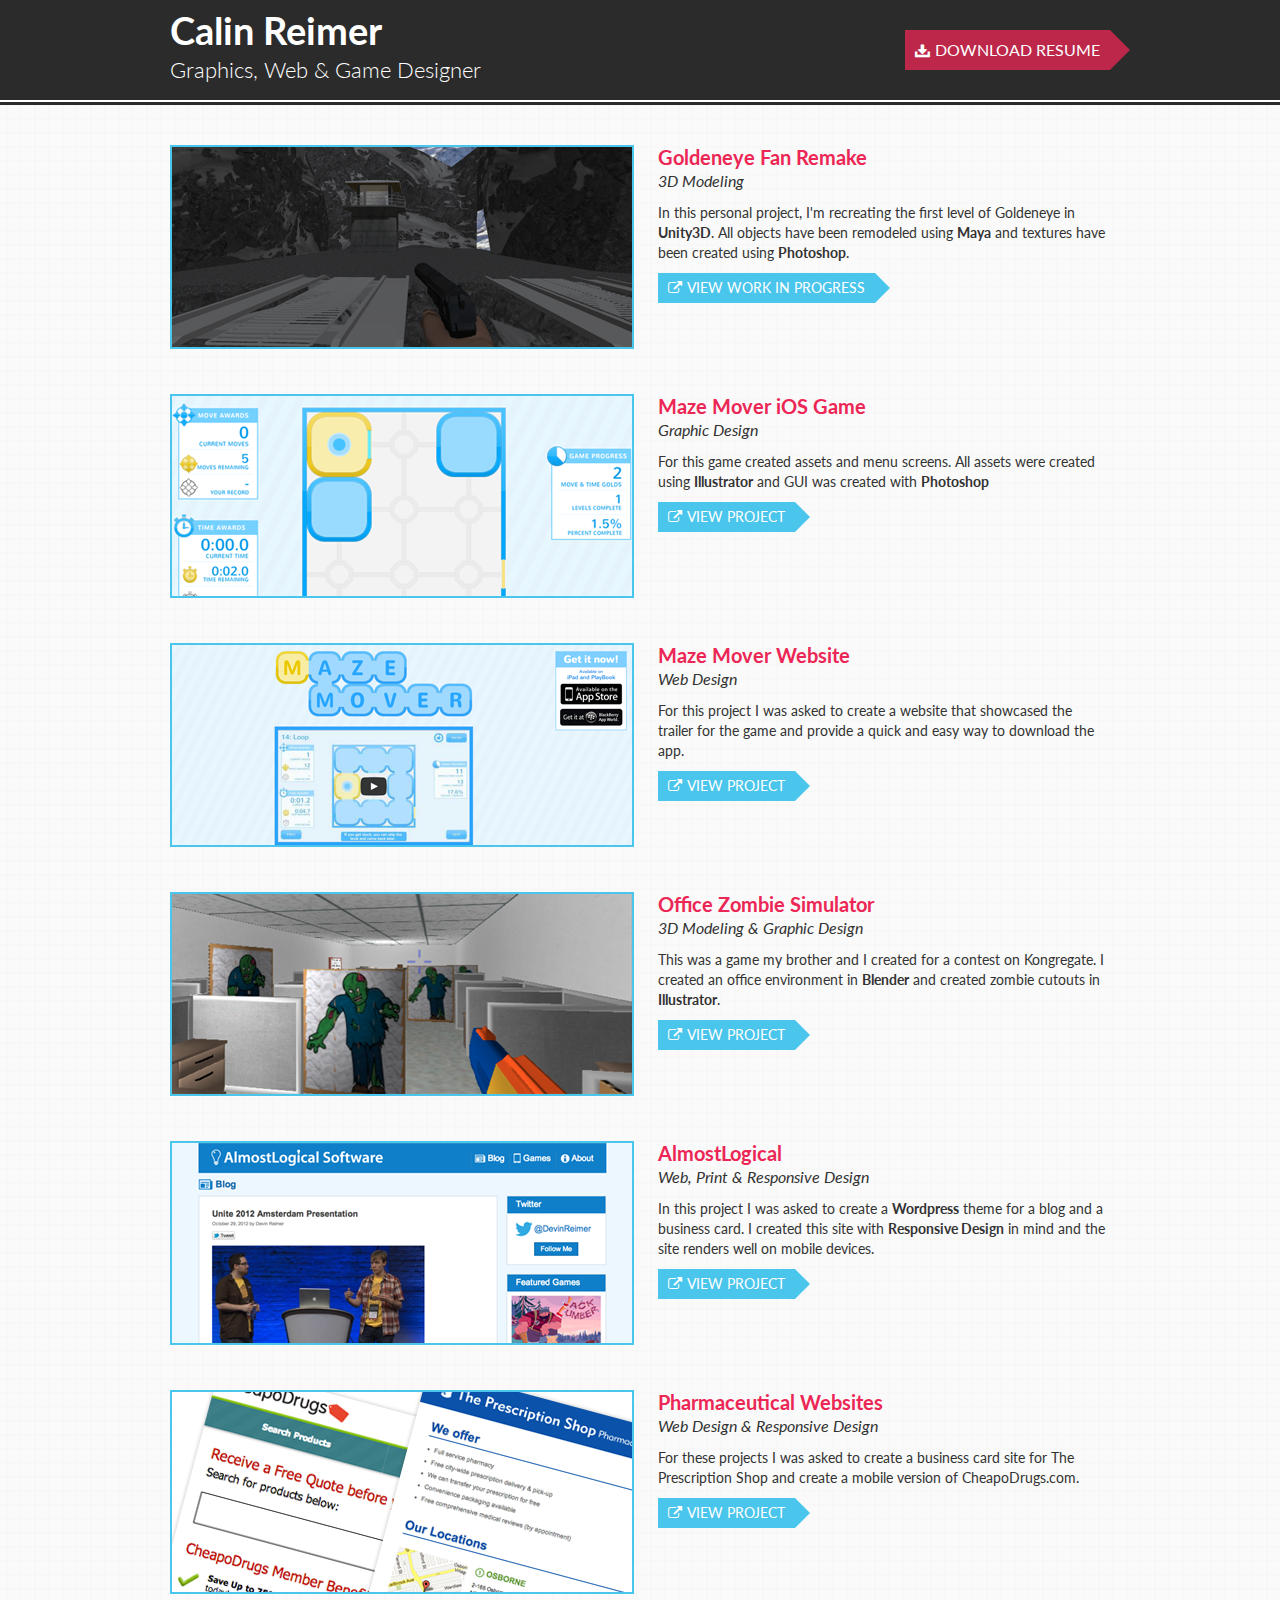
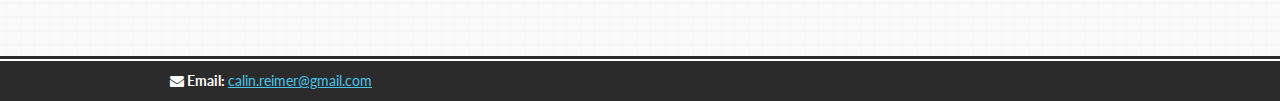
==== index.html @ 24fc8ac5 "creates website" ====
<!DOCTYPE html>
<html>
	<head>
		<title>Calin Reimer - Portfolio</title>
		<link href='http://fonts.googleapis.com/css?family=Lato:300,400,700,400italic' rel='stylesheet' type='text/css'>
		<link rel="stylesheet" type="text/css" href="css/font-awesome.min.css">
		<link rel="stylesheet" type="text/css" href="css/style.css">
		<meta name="viewport" content="width=device-width; initial-scale=1.0;">
	</head>
	<body>
		<div id="header">
			<div class="container clearfix">
				<div class="logo">
					<h1><a href="index.html">Calin Reimer</a></h1>
					<h2>Graphics, Web &amp; Game Designer</h2>
				</div>
				<a href="pdf/resume.pdf" class="button big"><i class="icon-download-alt"></i>Download Resume</a>
			</div>
		</div>

		<div class="container">
			<div class="project">
				<a href="goldeneye/index.html"><img src="images/goldeneye-wip.png" alt="Goldeneye Fan Remake" class="project-image"/></a>
				<div class="content">
					<h3><a href="goldeneye/index.html">Goldeneye Fan Remake</a></h3>
					<h4>3D Modeling</h4>
					<p>In this personal project, I'm recreating the first level of Goldeneye in <strong>Unity3D</strong>. All objects have been remodeled using <strong>Maya</strong> and textures have been created using <strong>Photoshop</strong>.</p>
					<a href="goldeneye/index.html" class="button"><i class="icon-external-link"></i>View Work In Progress</a>
				</div>
			</div>
			<div class="project">
				<a href="mazemover-ios/index.html"><img src="images/maze-mover.png" alt="Maze Mover iOS Game" class="project-image"/></a>
				<div class="content">
					<h3><a href="mazemover-ios/index.html">Maze Mover iOS Game</a></h3>
					<h4>Graphic Design</h4>
					<p>For this game created assets and menu screens. All assets were created using <strong>Illustrator</strong> and GUI was created with <strong>Photoshop</strong></p>
					<a href="mazemover-ios/index.html" class="button"><i class="icon-external-link"></i>View Project</a>
				</div>
			</div>
			<div class="project">
				<a href="mazemover-web/index.html"><img src="images/maze-mover-web.png" alt="Maze Mover Website" class="project-image"/></a>
				<div class="content">
					<h3><a href="mazemover-web/index.html">Maze Mover Website</a></h3>
					<h4>Web Design</h4>
					<p>For this project I was asked to create a website that showcased the trailer for the game and provide a quick and easy way to download the app.</p>
					<a href="mazemover-web/index.html" class="button"><i class="icon-external-link"></i>View Project</a>
				</div>
			</div>
			<div class="project">
				<a href="office-zombie/index.html"><img src="images/office-zombie.png" alt="Office Zombie Simulator" class="project-image"/></a>
				<div class="content">
					<h3><a href="office-zombie/index.html">Office Zombie Simulator</a></h3>
					<h4>3D Modeling &amp; Graphic Design</h4>
					<p>This was a game my brother and I created for a contest on Kongregate. I created an office environment in <strong>Blender</strong> and created zombie cutouts in <strong>Illustrator</strong>.</p>
					<a href="office-zombie/index.html" class="button"><i class="icon-external-link"></i>View Project</a>
				</div>
			</div>
			<div class="project">
				<a href="almostlogical/index.html"><img src="images/almost-logical.png" alt="AlmostLogical" class="project-image"/></a>
				<div class="content">
					<h3><a href="almostlogical/index.html">AlmostLogical</a></h3>
					<h4>Web, Print &amp; Responsive Design</h4>
					<p>In this project I was asked to create a <strong>Wordpress</strong> theme for a blog and a business card. I created this site with <strong>Responsive Design</strong> in mind and the site renders well on mobile devices.</p>
					<a href="almostlogical/index.html" class="button"><i class="icon-external-link"></i>View Project</a>
				</div>
			</div>
			<div class="project">
				<a href="pharmaceutical-sites/index.html"><img src="images/pharmaceutical-sites.png" alt="Pharmaceutical Websites" class="project-image"/></a>
				<div class="content">
					<h3><a href="pharmaceutical-sites/index.html">Pharmaceutical Websites</a></h3>
					<h4>Web Design &amp; Responsive Design</h4>
					<p>For these projects I was asked to create a business card site for The Prescription Shop and create a mobile version of CheapoDrugs.com.</p>
					<a href="pharmaceutical-sites/index.html" class="button"><i class="icon-external-link"></i>View Project</a>
				</div>
			</div>
		</div>

		<div id="footer">
			<div class="container">
				<p>
					<strong><i class="icon-envelope-alt"></i> Email: </strong><a href="mailto:calin.reimer@gmail.com" style="margin-right: 20px;">calin.reimer@gmail.com</a>
				</p>
			</div>
		</div>
	</body>
</html>
---- css/style.css ----
html {
	position: relative;
	min-height: 100%;
}
.clear {
	clear: both;
}
.clearfix {
  *zoom: 1;
}

.clearfix:before,
.clearfix:after {
  display: table;
  line-height: 0;
  content: "";
}

.clearfix:after {
  clear: both;
}

body {
  -webkit-text-size-adjust: none;
  margin: 0px 0px 42px 0px;
  font-family: 'Lato', sans-serif;
  font-size: 14px;
  line-height: 20px;
  color: #333;
  background: #fff url(../images/background.png);
}

/*TYPOGRAPHY*/
/*----------------------------------------*/
h1, h2, h3, h4{
  margin: 10px 0;
}

h1, h2 {
  line-height: 40px;
  color: #fff;
}
h3, h4 {
	line-height: 24px;
}

h1 {
  font-size: 38px;
  font-weight: bold;
  margin: 0px;
}

h2 {
  font-size: 22px;
  font-weight: 300;
  margin: 0px;
}

h3 {
	font-size: 20px;
	font-weight: bold;
	margin: 0px;
	color: #ec2655;
}

h4 {
	font-size: 16px;
	font-weight: normal;
	font-style: italic;
	margin: 0px 0px 10px 0px;
}

p {
	margin: 0px 0px 10px 0px;
}

a {
	color: #4ac5eb;
}
a:hover {
	text-decoration: underline;
}

h1 a, h2 a, h3 a {
	color: inherit;
	text-decoration: none;
}

/*HEADER*/
/*----------------------------------------*/
#header {
	width: 100%;
	background: #2b2b2b;
	border-bottom: 3px solid #2b2b2b;
}
#header:after {
	width: 100%;
	height: 2px;
	display: block;
	content: '';
	background: #fff;
}
#header .logo {
	float: left;
}
#header .button {
	float: right;
	margin: 20px 0 0 0;
}
#header .container {
	padding: 10px 20px;
}


/*BREADCRUMB*/
/*----------------------------------------*/
.breadcrumb {
	margin: 0px 0px 20px 0px;
	padding: 0px;
}
.breadcrumb a {
	text-decoration: none;
	color: inherit;
	height: 30px;
	display: block;
}
.breadcrumb li {
	list-style: none;
	background: #d9d9d9;
	position: relative;
	height: 30px;
	display: inline-block;
	padding: 0 10px;
	line-height: 30px;
	margin-right: 5px;
	z-index:100;
}
.breadcrumb li.second {
	padding-left: 30px;
	z-index: 99;
}
.breadcrumb li:before {
	content: '';
	border-top: 15px solid transparent;
	border-bottom: 15px solid transparent;
	border-left: 15px solid #d9d9d9;
	position: absolute;
	left: 100%;
	width: 0px;
	height: 0px;
}
.breadcrumb li.second:after {
	content: '';
	border-top: 15px solid transparent;
	border-bottom: 15px solid transparent;
	border-left: 15px solid #fff;
	position: absolute;
	left: 0%;
	width: 0px;
	height: 0px;
}
.breadcrumb li.first:hover {
	background: #bfbfbf;
}
.breadcrumb li.first:hover:before {
	border-left: 15px solid #bfbfbf;
}



/*BUTTONS*/
/*----------------------------------------*/
.button {
	position: relative;
	height: 30px;
	background: #4ac5eb;
	display: inline-block;
	color: #fff;
	text-transform: uppercase;
	text-decoration: none;
	line-height: 30px;
	padding: 0 10px;
}
.button i {
	margin-right: 5px;
}
.button:before {
	content: '';
	border-top: 15px solid transparent;
	border-bottom: 15px solid transparent;
	border-left: 15px solid #4ac5eb;
	position: absolute;
	left: 100%;
	width: 0px;
	height: 0px;
}
a:hover.button {
	background: #41afd1;
	text-decoration: none;
}
a:hover.button:before {
	border-left: 15px solid #41afd1;
}
.button.big {
	height: 40px;
	line-height: 40px;
	background: #bc274a;
	font-size: 16px;
}
.button.big:before {
	border-top: 20px solid transparent;
	border-bottom: 20px solid transparent;
	border-left: 20px solid #bc274a;
}
a:hover.button.big {
	background: #a32240;
}
a:hover.button.big:before {
	border-left: 20px solid #a32240;
}
.button.external {
	margin-bottom: 20px;
}


/*PROJECT*/
/*----------------------------------------*/
.project {
	margin: 20px 0;
}
.project .content {
	width: 450px;
	vertical-align: top;
	display: inline-block;
}
.project-image {
	border: 2px solid #4ac5eb;
	display: inline-block;
	margin: 0 20px 20px 0;
	overflow: hidden;
	width: 460px;
	height: 200px;
}
a.project-image {
	margin: 20px 0px 0px 0px;
	box-sizing: border-box;
}
.project-image.left {
	float: left;
}
.project-image.right {
	float: right;
}
.inner-image{
	margin-top: -40%;
	width: 100%;
	float: left;
}
.inner-image.short {
	margin-top: -22%;
}
.inner-image.card {
	margin-top: -10%;
}


/*PROJECT*/
/*----------------------------------------*/
#footer {
	background: #2b2b2b;
	color: #fff;
	border-top: 3px solid #2b2b2b;
	position: absolute;
	bottom: 0px;
	width: 100%;
}
#footer:before {
	width: 100%;
	height: 2px;
	display: block;
	content: '';
	background: #fff;
}
#footer h3 {
	color: #fff;
	margin: 0 0 10px 0;
}

#footer .container {
	padding: 10px 20px;
}

#footer p {
	margin: 0px;
}


/*CONTAINER*/
/*----------------------------------------*/
.container {
	width: 940px;
	padding: 20px;
	margin: 0 auto;
}


/*RESPONSIVE*/
/*----------------------------------------*/
@media screen and (max-width: 980px) {
	.container {
		width: 100%;
		overflow: hidden;
		box-sizing: border-box;
	}
	.project .project-image {
		width: 50%;
	}
	.project .content {
		width: 45%;
	}
	.project .button {
		margin-bottom: 20px;
	}
	#header .button {
		margin-right: 20px;
	}
	.project-image {
		max-width: 460px;
		width: 100%;
		height: auto;
	}
	a.project-image {
		width: 48%;
	}
	.unity-container {
		width: 100%;
		overflow: hidden;
	}
	#unityPlayer {
		width: 100% !important;
		height: auto;
	}
	#unityPlayer embed {
		width: 460px !important;
		height: 300px !important;
	}
}

@media screen and (max-width: 600px) {
	h1, h2 {
  		line-height: 34px;
  		color: #fff;
	}
	h1 {
		font-size: 32px;
	}
	h2 {
		font-size: 18px;
	}
	#header .button {
		height: 30px;
		font-size: 14px;
		line-height: 30px;
	}
	#header .button:before {
		border-top: 15px solid transparent;
		border-bottom: 15px solid transparent;
		border-left: 15px solid #bc274a;
	}
	.project .project-image {
		max-width: 450px;
		width: 100%;
	}
	.project .content {
		max-width: 450px;
		width: 100%;
	}
}

@media screen and (max-width: 500px) {
	#header .logo {
		display: block;
		width: 100%;
	}
	#header .button {
		float: none;
		margin: 10px 0px;
	}
	a.project-image {
		width: 100%;
	}
}

@media screen and (max-width: 350px) {
	.breadcrumb li:after {
		display: none;
	}
	.breadcrumb li.second {
		margin-top: 10px;
		padding-left: 10px;
	}
}
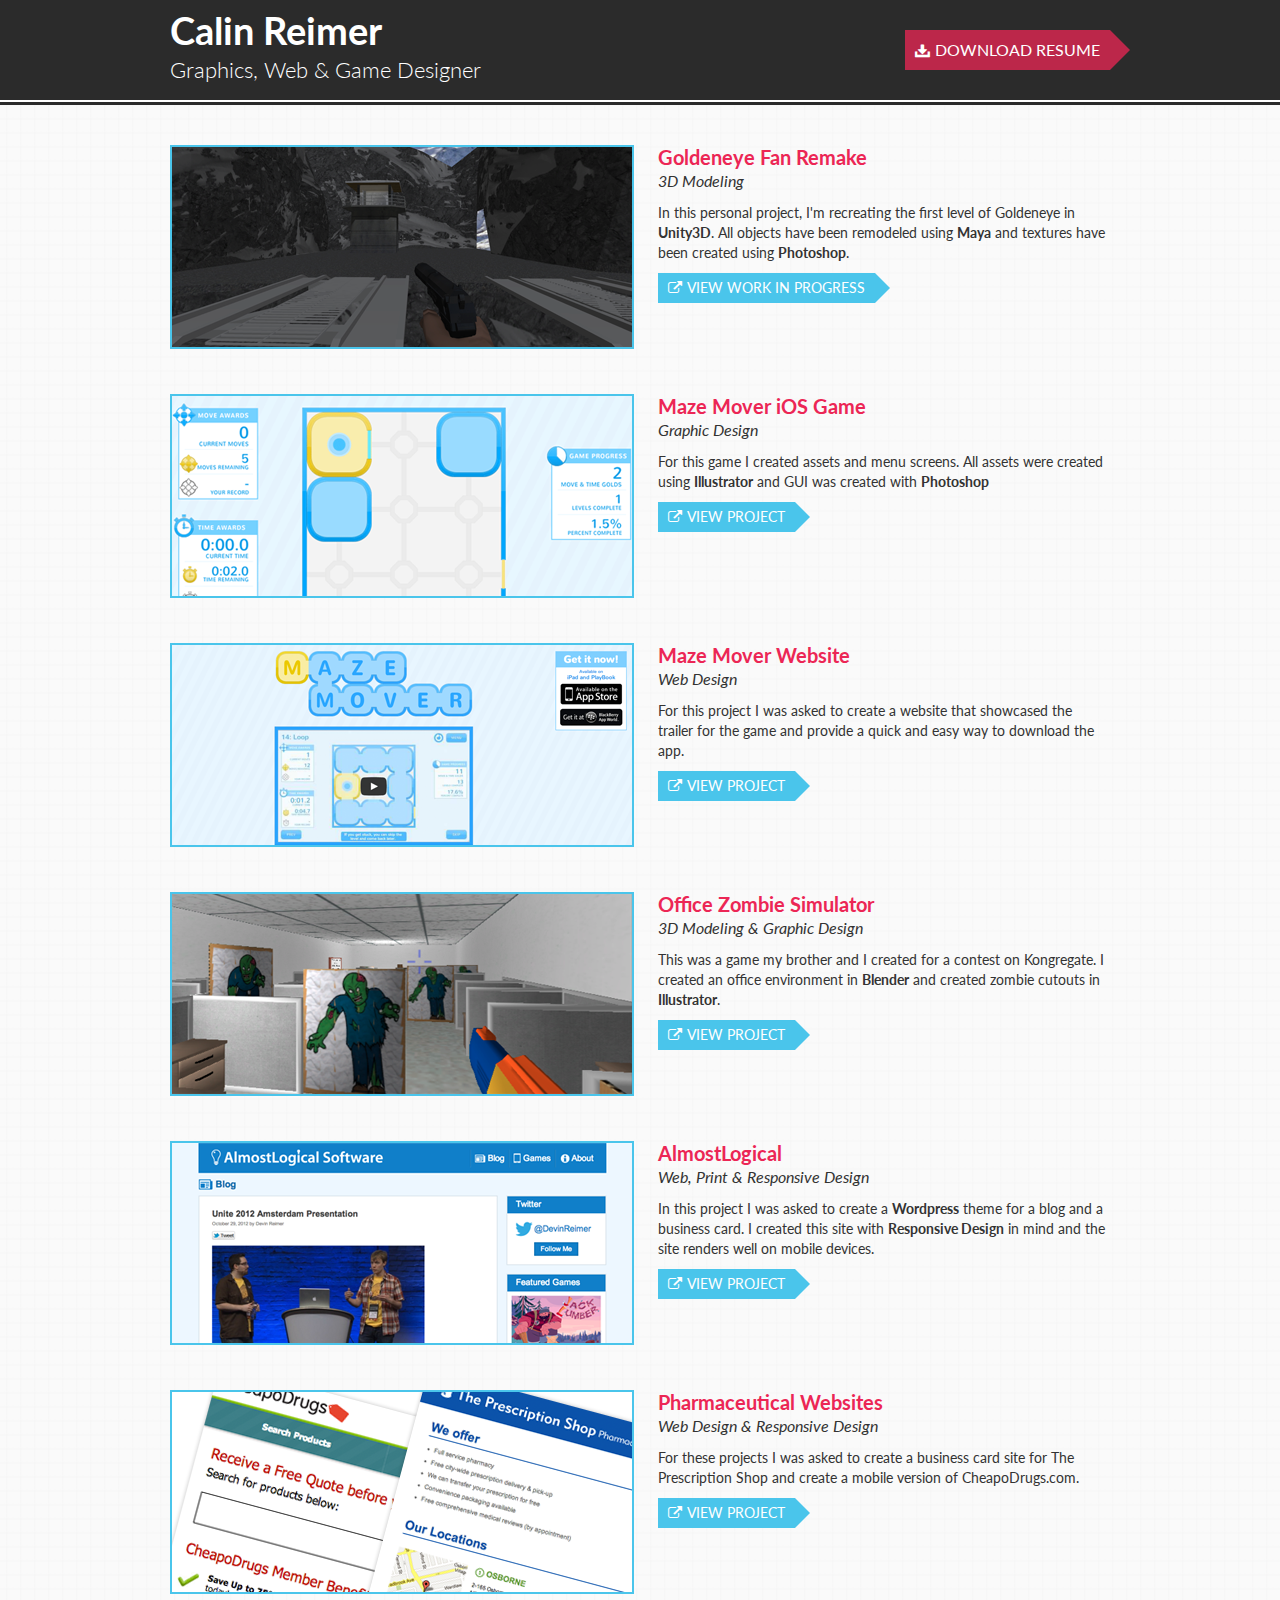
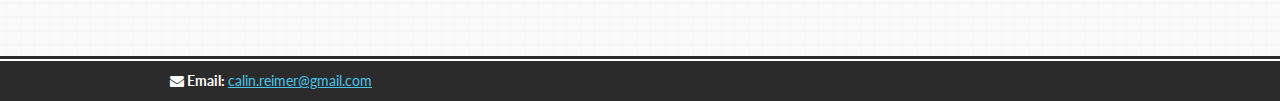
==== commit 10449ab2: "fixes unity bug" ====
--- a/index.html
+++ b/index.html
@@ -2,6 +2,7 @@
 <html>
 	<head>
 		<title>Calin Reimer - Portfolio</title>
+		<link rel="icon" href="favicon.ico"/>
 		<link href='http://fonts.googleapis.com/css?family=Lato:300,400,700,400italic' rel='stylesheet' type='text/css'>
 		<link rel="stylesheet" type="text/css" href="css/font-awesome.min.css">
 		<link rel="stylesheet" type="text/css" href="css/style.css">
@@ -33,7 +34,7 @@
 				<div class="content">
 					<h3><a href="mazemover-ios/index.html">Maze Mover iOS Game</a></h3>
 					<h4>Graphic Design</h4>
-					<p>For this game created assets and menu screens. All assets were created using <strong>Illustrator</strong> and GUI was created with <strong>Photoshop</strong></p>
+					<p>For this game I created assets and menu screens. All assets were created using <strong>Illustrator</strong> and GUI was created with <strong>Photoshop</strong></p>
 					<a href="mazemover-ios/index.html" class="button"><i class="icon-external-link"></i>View Project</a>
 				</div>
 			</div>
--- a/css/style.css
+++ b/css/style.css
@@ -28,6 +28,13 @@
   line-height: 20px;
   color: #333;
   background: #fff url(../images/background.png);
+}
+
+.unityHide embed{
+	height: 0px !important;
+}
+.unityHide {
+	height: 600px;
 }
 
 /*TYPOGRAPHY*/
@@ -344,6 +351,12 @@
 		width: 460px !important;
 		height: 300px !important;
 	}
+	#unityPlayer.unityHide embed {
+		height: 0px !important;
+	}
+	#unityPlayer.unityHide {
+		height: 300px;
+	}
 }
 
 @media screen and (max-width: 600px) {
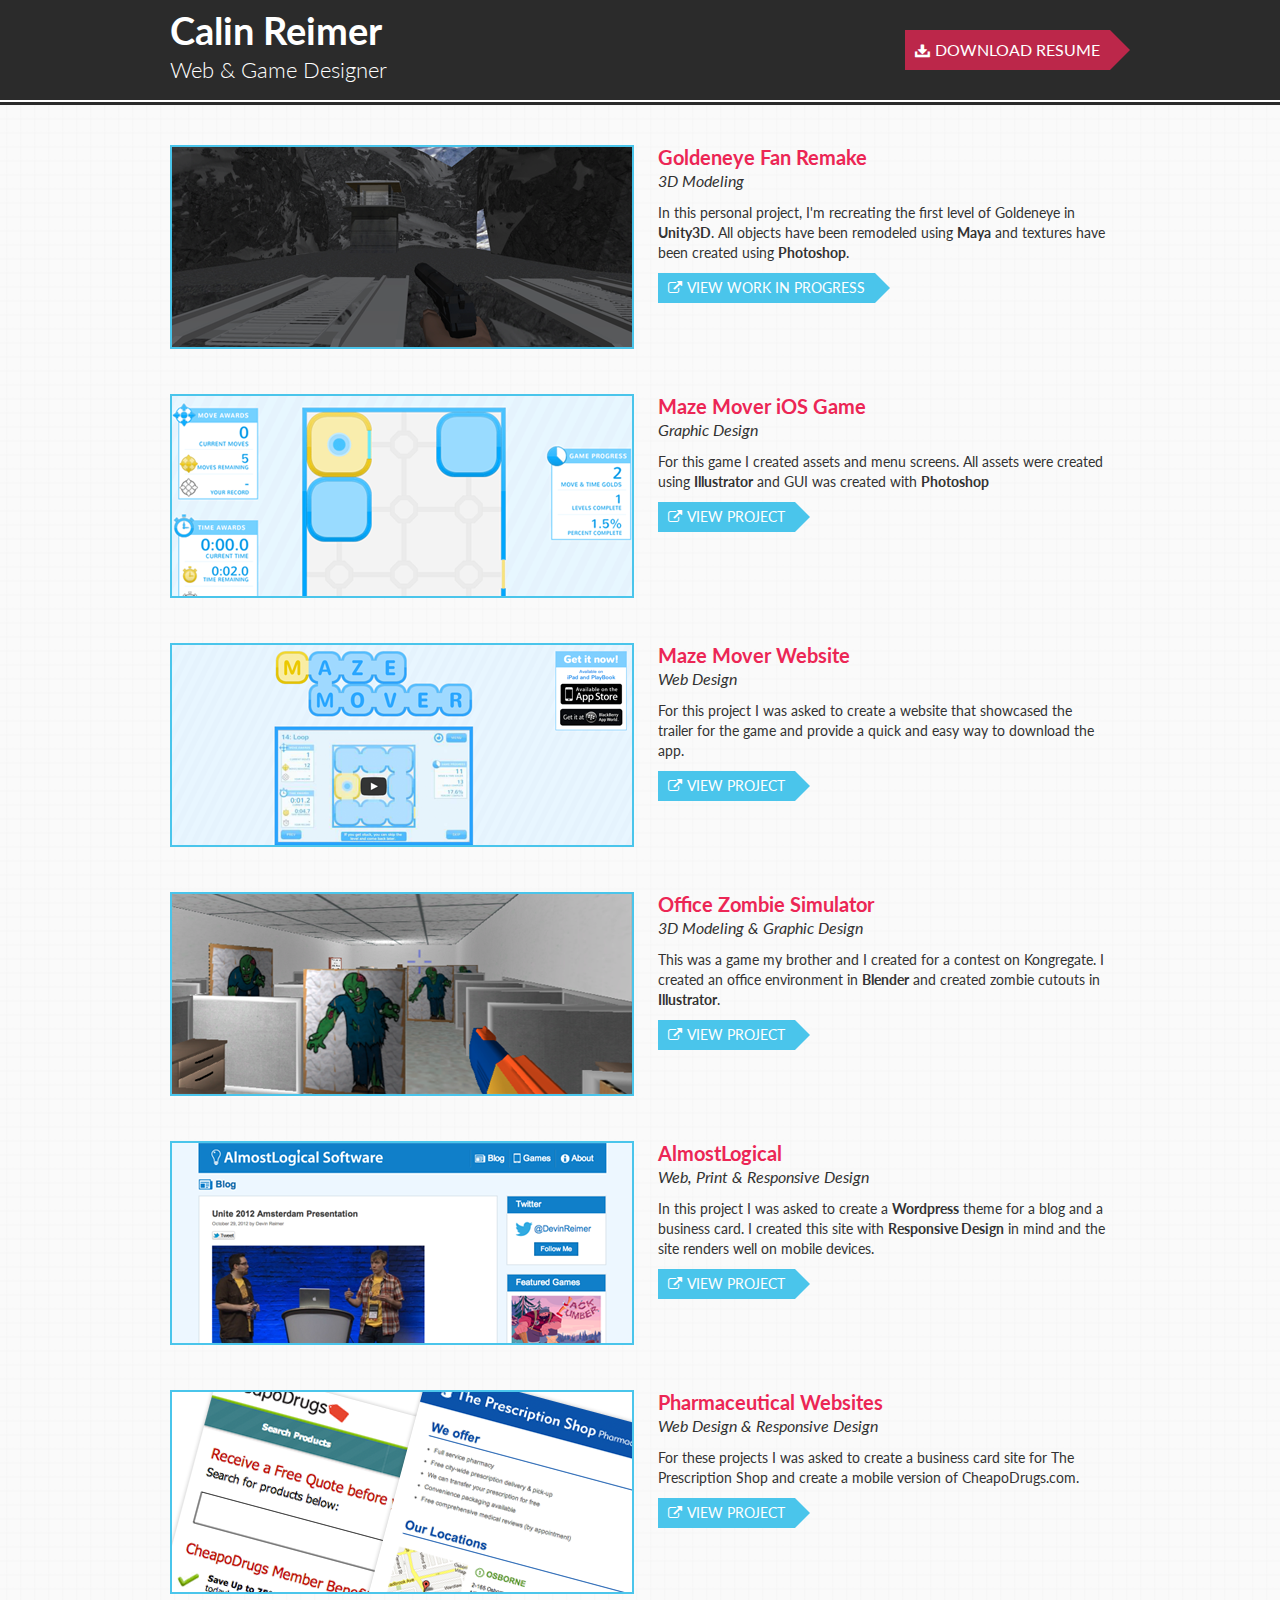
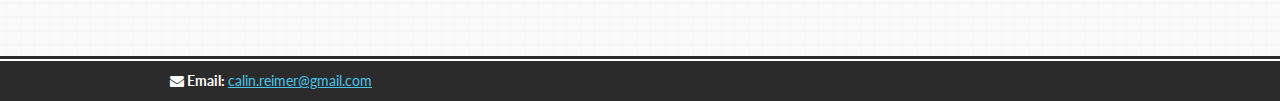
==== commit 23559db6: "Update index.html" ====
--- a/index.html
+++ b/index.html
@@ -13,7 +13,7 @@
 			<div class="container clearfix">
 				<div class="logo">
 					<h1><a href="index.html">Calin Reimer</a></h1>
-					<h2>Graphics, Web &amp; Game Designer</h2>
+					<h2>Web &amp; Game Designer</h2>
 				</div>
 				<a href="pdf/resume.pdf" class="button big"><i class="icon-download-alt"></i>Download Resume</a>
 			</div>
@@ -84,4 +84,4 @@
 			</div>
 		</div>
 	</body>
-</html>+</html>
